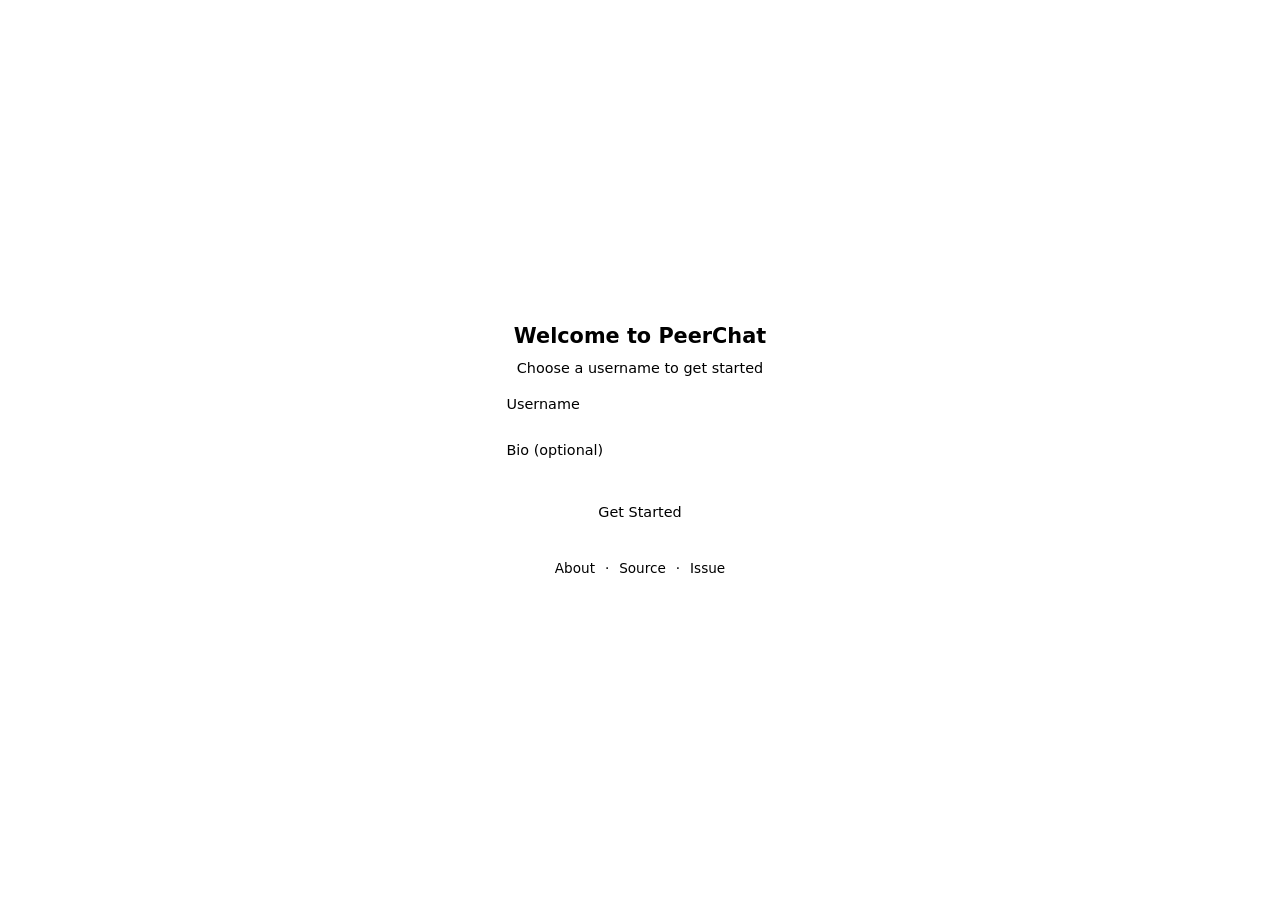
==== index.html @ d8ab6dcf "fix: list nobody in Find people until a name is typed" ====
<!DOCTYPE html>
<html lang="en">
  <head>
    <meta charset="UTF-8" />
    <meta name="viewport" content="width=device-width, initial-scale=1" />
    <link rel="icon" type="image/png" href="peersky://static/assets/peerchat.ico" />
    <link rel="stylesheet" href="./styles.css" />
    <title>PeerChat</title>
  </head>
  <body>
    <div id="boot-screen" class="boot-screen" aria-live="polite">
      <span class="boot-screen-text">Loading…</span>
    </div>

    <div id="onboarding" hidden>
      <div class="onboard-card">
        <h2>Welcome to PeerChat</h2>
        <p>Choose a username to get started</p>
        <input type="text" id="onboard-username" placeholder="Username" maxlength="50" required />
        <textarea id="onboard-bio" placeholder="Bio (optional)" maxlength="300" rows="2"></textarea>
        <button id="onboard-submit">Get Started</button>
        <div class="onboard-footer">
          <a href="./about.html">About</a>
          <span class="onboard-footer-sep" aria-hidden="true">·</span>
          <a href="https://github.com/p2plabsxyz/peerchat" target="_blank" rel="noopener noreferrer">Source</a>
          <span class="onboard-footer-sep" aria-hidden="true">·</span>
          <a href="https://github.com/p2plabsxyz/p2pmd/issues/new" target="_blank" rel="noopener noreferrer">Issue</a>
        </div>
      </div>
    </div>

    <div id="app" hidden>
      <!-- Sidebar -->
      <aside id="sidebar">
        <div id="sidebar-header">
          <div id="sidebar-profile">
            <img id="sidebar-avatar" class="avatar" />
            <span id="sidebar-username"></span>
          </div>
          <button id="discover-btn" title="Find people">Find</button>
          <button id="settings-btn" title="Settings"><img src="./assets/svg/settings.svg" alt="Settings" /></button>
        </div>
        <div id="sidebar-actions">
          <button id="create-room-btn">+ New Room</button>
          <button id="join-room-btn">Join Room</button>
        </div>
        <div id="sidebar-body">
          <button type="button" id="requests-btn" class="requests-btn" hidden></button>
          <input type="text" id="room-search" placeholder="Search rooms…" autocomplete="off" spellcheck="false" />
          <div id="room-list"></div>
          <footer class="chat-footer">
            <a href="./about.html">About</a>
            <span class="chat-footer-sep" aria-hidden="true">·</span>
            <a href="https://github.com/p2plabsxyz/peerchat" target="_blank" rel="noopener noreferrer">Source</a>
            <span class="chat-footer-sep" aria-hidden="true">·</span>
            <a href="https://github.com/p2plabsxyz/p2pmd/issues/new" target="_blank" rel="noopener noreferrer">Issue</a>
          </footer>
        </div>
      </aside>

      <!-- Chat Panel -->
      <section id="chat-panel">
        <div id="chat-empty">
          <p>Select or create a room to start chatting</p>
        </div>
        <div id="chat-active" style="display: none">
          <div id="chat-header">
            <div id="chat-header-main" class="chat-header-main">
              <img id="chat-room-avatar" class="avatar" />
              <div id="chat-header-info">
                <span id="chat-room-name"></span>
                <span id="chat-room-peers">0 peers</span>
              </div>
            </div>
            <button type="button" id="chat-search-btn" class="chat-search-btn" title="Search messages" aria-label="Search messages">
              <img src="./assets/svg/search.svg" alt="" width="18" height="18" />
            </button>
          </div>
          <div id="chat-message-search-panel" class="chat-message-search-panel" hidden>
            <input type="text" id="message-search" placeholder="Search messages…" autocomplete="off" spellcheck="false" />
          </div>
          <div id="dm-offline-note" class="dm-offline-note" style="display:none"></div>
          <div id="dm-blocked-banner" class="dm-blocked-banner" style="display:none">
            This person blocked your direct messages. You can still see each other in shared rooms.
          </div>
          <div id="messages">
            <div id="dropzone" class="dropzone" style="display:none">Drop file here</div>
          </div>
          <button type="button" id="scroll-to-bottom" class="scroll-to-bottom" style="display:none" title="Scroll to bottom">
            <img src="./assets/svg/arrow-down.svg" alt="Scroll down" width="20" height="20" />
          </button>
          <form id="message-form">
            <div id="mention-popup" class="mention-popup"></div>
            <div id="emoji-panel" class="emoji-panel" aria-hidden="true"></div>
            <div id="reply-bar" class="reply-bar" style="display:none">
              <div id="reply-preview"></div>
              <button type="button" id="reply-cancel" class="reply-cancel">&times;</button>
            </div>
            <button type="button" id="attach-btn" class="attach-btn" title="Attach file">+</button>
            <button type="button" id="emoji-btn" class="attach-btn emoji-btn" title="Emoji picker (emojilib keywords)" aria-label="Emoji picker">
              <img src="./assets/svg/smile.svg" alt="" width="20" height="20" />
            </button>
            <input id="file-input" type="file" multiple style="display:none" />
            <textarea id="message-input" rows="1" placeholder="Type a message…" maxlength="65536" required autocomplete="off"></textarea>
            <button type="submit" id="send-btn"><img src="./assets/svg/send.svg" alt="Send" /></button>
          </form>

          <!-- Message right-click menu -->
          <div id="msg-menu" class="ctx-menu">
            <button data-action="react">React</button>
            <button data-action="reply">Reply</button>
            <button data-action="copy-msg">Copy Text</button>
            <button data-action="info">Info</button>
          </div>
        </div>
      </section>
    </div>

    <!-- Create Room Modal -->
    <div id="create-room-modal" class="modal">
      <div class="modal-content">
        <h3>Create Room</h3>
        <form id="create-room-form">
          <div class="avatar-upload-row">
            <img id="new-room-avatar-preview" class="avatar-lg avatar-upload-preview" />
            <label class="btn-secondary btn-sm avatar-upload-label" for="new-room-avatar-input">Upload Picture</label>
            <input type="file" id="new-room-avatar-input" accept="image/*" style="display:none" />
          </div>
          <input type="text" id="new-room-name" placeholder="Room name" maxlength="80" required />
          <textarea id="new-room-bio" placeholder="Description (optional)" maxlength="300" rows="2"></textarea>
          <input type="url" id="new-room-link" placeholder="Link (optional)" maxlength="512" />
          <p class="modal-note">Room name, picture, description, and link cannot be edited after creation.</p>
          <hr />
          <h4>Moderation</h4>
          <p class="modal-note">Settings are fixed once the room is created.</p>
          <div class="field toggle-row">
            <label>Abuse filter</label>
            <label class="toggle"><input type="checkbox" id="mod-abuse-filter" checked /><span class="slider"></span></label>
          </div>
          <div class="field toggle-row">
            <label>Profanity &amp; slurs</label>
            <label class="toggle"><input type="checkbox" id="mod-nsfw-filter" checked /><span class="slider"></span></label>
          </div>
          <div class="field">
            <label>Spam rate limit (msgs per 10s)</label>
            <select id="mod-spam-limit" class="mod-select">
              <option value="5">5</option>
              <option value="10" selected>10 (default)</option>
              <option value="15">15</option>
            </select>
          </div>
          <div class="mod-info-row">
            <span class="mod-info-label">Adult domain blocklist</span>
            <span class="mod-info-badge">Always on</span>
          </div>
          <div class="modal-actions">
            <button type="button" class="btn-secondary" data-close>Cancel</button>
            <button type="submit" id="create-room-confirm">Create</button>
          </div>
        </form>
      </div>
    </div>

    <!-- Join Room Modal -->
    <div id="join-room-modal" class="modal">
      <div class="modal-content">
        <h3>Join Room</h3>
        <form id="join-room-form">
          <input type="text" id="join-room-key" placeholder="Paste room key (64 hex chars)" maxlength="64" required />
          <p class="muted small join-modal-hint">
            For room details or to find keys from your archive, see <strong>peerchat-rooms</strong> under Hyperdrives in
            <a href="peersky://settings/archive">Settings → Archive</a>.
          </p>
          <div class="modal-actions">
            <button type="button" class="btn-secondary" data-close>Cancel</button>
            <button type="submit" id="join-room-confirm">Join</button>
          </div>
        </form>
      </div>
    </div>

    <!-- Room Info Modal -->
    <div id="room-info-modal" class="modal">
      <div class="modal-content room-info">
        <img id="ri-avatar" class="avatar-lg" />
        <h3 id="ri-name"></h3>
        <p id="ri-bio" class="muted"></p>
        <div id="ri-link-row" class="info-row" style="display:none"><span class="label">Link</span><a id="ri-link" href="#" target="_blank" rel="noopener noreferrer"></a></div>
        <div class="info-row"><span class="label">Created by</span><span id="ri-creator"></span></div>
        <div class="info-row"><span class="label">Created</span><span id="ri-date"></span></div>
        <div class="info-row"><span class="label">Recovery Key</span><button id="ri-copy-key" class="btn-sm">Copy</button></div>
        <div class="info-row"><span class="label">Invite Link</span><button id="ri-copy-invite" class="btn-sm">Copy</button></div>
        <div id="ri-moderation" class="ri-moderation" style="display:none">
          <span class="label">Moderation</span>
          <div id="ri-mod-settings" class="ri-mod-settings"></div>
        </div>
        <div id="ri-members">
          <span class="label">Members <span id="ri-member-count" class="muted"></span></span>
          <input type="text" id="ri-member-search" placeholder="Search members..." />
          <div id="ri-member-list"></div>
        </div>
        <div class="modal-actions"><button type="button" class="btn-secondary" data-close>Close</button></div>
      </div>
    </div>

    <!-- User Info Popup -->
    <div id="user-info-modal" class="modal">
      <div class="modal-content user-info">
        <img id="ui-avatar" class="avatar-lg" />
        <h3 id="ui-name"></h3>
        <p id="ui-status" class="muted small"></p>
        <p id="ui-bio" class="muted"></p>
        <p id="ui-joined" class="muted small"></p>
        <div class="modal-actions">
          <button type="button" class="btn-secondary" data-close>Close</button>
          <button type="button" id="ui-message-btn">Message</button>
        </div>
        <div class="user-info-safety">
          <button type="button" id="ui-block-btn" class="link-btn danger"></button>
          <button type="button" id="ui-report-btn" class="link-btn muted">Report</button>
        </div>
      </div>
    </div>

    <!-- Find people -->
    <div id="discover-modal" class="modal">
      <div class="modal-content">
        <h3>Find people</h3>
        <div id="discover-qr" class="discover-qr"></div>
        <p class="muted small">
          Your code. Anyone who scans it sends you a message request, which you can
          accept, decline or block. It is not a way in: nothing happens until you say so.
        </p>
        <h4>Search people</h4>
        <p class="muted small">
          Type a name to find someone in Peer-to-Peer Republic, the room everyone joins.
          No directory is kept anywhere: this searches the room's own member list.
        </p>
        <input type="text" id="discover-search" placeholder="Search by name" autocomplete="off" spellcheck="false" />
        <div id="discover-list" class="discover-list"></div>
        <div class="modal-actions">
          <button type="button" id="discover-close" class="btn-secondary">Close</button>
        </div>
      </div>
    </div>

    <!-- Message requests -->
    <div id="requests-modal" class="modal">
      <div class="modal-content">
        <h3>Message requests</h3>
        <p class="muted small">Somebody has to ask before they can message you. Blocking one stops them asking again.</p>
        <div id="requests-list" class="requests-list"></div>
        <div class="modal-actions">
          <button type="button" id="requests-close" class="btn-secondary">Close</button>
        </div>
      </div>
    </div>

    <!-- Settings Modal -->
    <div id="settings-modal" class="modal">
      <div class="modal-content">
        <h3>Settings</h3>
        <form id="settings-form">
          <div class="avatar-upload-row">
            <img id="set-avatar-preview" class="avatar-lg avatar-upload-preview" />
            <label class="btn-secondary btn-sm avatar-upload-label" for="set-avatar-input">Change Picture</label>
            <input type="file" id="set-avatar-input" accept="image/*" style="display:none" />
          </div>
          <div class="field"><label>Username</label><div class="username-row"><input type="text" id="set-username" maxlength="50" /><span id="set-username-device" class="username-device" title="This device. It stays the same when the name changes." hidden></span></div></div>
          <div class="field"><label>Bio</label><textarea id="set-bio" maxlength="300" rows="2"></textarea></div>
          <div class="field toggle-row">
            <label>Sounds</label>
            <label class="toggle"><input type="checkbox" id="set-sounds" checked /><span class="slider"></span></label>
          </div>
          <div class="field toggle-row">
            <label>Notifications</label>
            <label class="toggle"><input type="checkbox" id="set-notifications" checked /><span class="slider"></span></label>
          </div>
          <div class="field toggle-row">
            <label>Link previews</label>
            <label class="toggle"><input type="checkbox" id="set-linkpreview" checked /><span class="slider"></span></label>
          </div>
          <div class="field" id="set-blocked-field" style="display:none">
            <label>Blocked people</label>
            <div id="set-blocked-list" class="blocked-list"></div>
          </div>
          <div class="modal-actions">
            <button type="submit" id="settings-save">Save</button>
            <button type="button" class="btn-secondary" data-close>Cancel</button>
          </div>
        </form>
      </div>
    </div>

    <!-- Room Context Menu -->
    <div id="room-menu" class="ctx-menu">
      <button data-action="pin">Pin</button>
      <button data-action="mute">Mute</button>
      <button data-action="copy">Copy Key</button>
      <button data-action="delete">Leave Room</button>
    </div>

    <!-- Media Viewer -->
    <div id="media-viewer" class="media-viewer">
      <button id="media-viewer-close" class="media-viewer-close" title="Close"><img src="./assets/svg/x.svg" alt="Close" width="24" height="24" /></button>
      <button id="media-viewer-dl" class="media-viewer-dl" title="Save image"><img src="./assets/svg/download.svg" alt="Save" width="24" height="24" /></button>
      <div id="media-viewer-body" class="media-viewer-body"></div>
    </div>

    <script src="./lib/avatar.min.js"></script>
    <script type="module" src="./app.js"></script>
  </body>
</html>
---- styles.css ----
/* Standardized theme vars: https://github.com/p2plabsxyz/peersky-browser/blob/main/docs/Theme.md */
@import url("browser://theme/vars.css");

:root {
  --sidebar-w: 360px;
  --sidebar-min-w: 200px;

  /* Solid base for color-mix() / shadows when browser background is none (transparent theme) */
  --surface-mix: var(--browser-theme-background);
  --btn-on-primary: var(--browser-theme-background);
  --badge-fg: var(--base07, var(--browser-theme-background));

  /* Surfaces: browser-theme first; Peersky vars from vars.css when present */
  --chat-bg: var(--browser-theme-background);
  --list-bg: var(--peersky-nav-background, var(--base02, var(--browser-theme-background)));
  --popup-bg: var(--list-bg);
  --header-bg: var(--peersky-background-url-input, var(--base01, var(--browser-theme-background)));
  --input-bg: var(--peersky-background-url-input, var(--base01, var(--browser-theme-background)));
  --chat-input-bg: var(--input-bg);
  --embed-surface: var(--input-bg);
  --border: var(--base04, color-mix(in srgb, var(--browser-theme-text-color) 22%, var(--surface-mix)));

  --text: var(--browser-theme-text-color);
  --muted: var(--base05, color-mix(in srgb, var(--browser-theme-text-color) 58%, var(--surface-mix)));
  --accent: var(--browser-theme-primary-highlight);

  --msg-other: var(--base02, color-mix(in srgb, var(--browser-theme-text-color) 10%, var(--surface-mix)));
  --msg-self: color-mix(in srgb, var(--browser-theme-primary-highlight) 30%, var(--surface-mix));
  --mention-bg: color-mix(in srgb, var(--browser-theme-primary-highlight) 22%, var(--surface-mix));
  --hover: var(--base03, color-mix(in srgb, var(--browser-theme-text-color) 9%, var(--surface-mix)));

  --badge-bg: var(--settings-danger-color, #e53935);
  --danger: var(--settings-danger-color-hover, #c62828);

  --font: var(--browser-theme-font-family, system-ui, -apple-system, sans-serif);
}

/* Transparent browser theme: list + chat chrome see-through; popups + bubbles stay dark. */
html[data-theme="transparent"] {
  --chat-bg: transparent;
  --list-bg: transparent;
  --header-bg: transparent;
  --chat-input-bg: transparent;
  --popup-bg: #27272a;
  --input-bg: #18181b;
  --embed-surface: #27272a;
  --border: #6b7280;
  --muted: #9ca3af;
  --hover: #27272a;
  --msg-other: #27272a;
  --msg-self: color-mix(in srgb, var(--browser-theme-primary-highlight) 30%, #18181b);
  --mention-bg: color-mix(in srgb, var(--browser-theme-primary-highlight) 22%, #18181b);
  --surface-mix: #18181b;
  --btn-on-primary: #18181b;
  --badge-fg: var(--base07, #ffffff);
}

* { box-sizing: border-box; margin: 0; padding: 0; }

button:focus-visible {
  outline: 1px solid var(--browser-theme-secondary-highlight);
  outline-offset: 1px;
}

html, body {
  width: 100%; height: 100%;
  background: var(--chat-bg);
  font-family: var(--font);
  color: var(--text);
  overflow: hidden;
}

/* ---- Boot (no flash of onboarding before profile loads) ---- */
.boot-screen {
  display: flex; align-items: center; justify-content: center;
  height: 100vh; width: 100%;
  background: var(--chat-bg);
}
.boot-screen[hidden] { display: none !important; }
.boot-screen-text { color: var(--muted); font-size: 0.9rem; }

/* ---- Onboarding ---- */
#onboarding {
  display: flex; align-items: center; justify-content: center;
  height: 100vh; padding: 1rem;
}
#onboarding[hidden] { display: none !important; }
.onboard-card {
  display: flex; flex-direction: column; gap: 0.75rem;
  background: var(--list-bg); border: 1px solid var(--border);
  border-radius: 12px; padding: 2rem; max-width: 360px; width: 100%;
  text-align: center;
}
.onboard-card h2 { font-size: 1.3rem; font-weight: 600; }
.onboard-card p  { color: var(--muted); font-size: 0.9rem; }
.onboard-footer {
  margin-top: 0.5rem; padding-top: 0.75rem;
  border-top: 1px solid var(--border);
  font-size: 0.85rem;
}
.onboard-footer a { color: var(--accent); text-decoration: none; }
.onboard-footer a:hover { text-decoration: underline; }
.onboard-footer-sep { color: var(--muted); margin: 0 0.35rem; }

/* ---- App Layout ---- */
#app {
  display: flex; height: 100vh; width: 100%;
}
#app[hidden] { display: none !important; }

/* ---- Sidebar ---- */
#sidebar {
  /* Shrinks before the chat panel does: a narrow window should cost room-list
     width, not the composer. */
  width: clamp(var(--sidebar-min-w), 34vw, var(--sidebar-w));
  flex: 0 0 auto;
  background: var(--list-bg);
  border-right: 1px solid var(--border);
  display: flex; flex-direction: column;
}

#sidebar-header {
  display: flex; align-items: center; gap: 0.5rem;
  padding: 0.75rem 1rem;
  border-bottom: 1px solid var(--border);
}
/* Takes the free space, so Find sits beside the settings button and a long
   name is cut short rather than pushing them apart. */
#sidebar-profile {
  display: flex; align-items: center; gap: 0.5rem;
  flex: 1; min-width: 0;
  cursor: pointer; overflow: hidden;
}
#sidebar-username {
  font-weight: 600; font-size: 0.9rem;
  white-space: nowrap; overflow: hidden; text-overflow: ellipsis;
}
#settings-btn {
  all: unset; cursor: pointer;
  display: flex; align-items: center; justify-content: center;
  padding: 4px; border-radius: 50%;
  flex-shrink: 0;
}
#settings-btn img {
  width: 18px; height: 18px; filter: invert(50%);
  transition: filter 0.15s, transform 0.15s;
}
#settings-btn:hover img { filter: invert(90%); transform: scale(1.1); }

#sidebar-actions {
  display: flex; gap: 0.5rem;
  padding: 0.6rem 0.75rem;
  border-bottom: 1px solid var(--border);
}
#sidebar-actions button { flex: 1; font-size: 0.8rem; padding: 0.45rem 0; }

#sidebar-body {
  flex: 1;
  display: flex;
  flex-direction: column;
  min-height: 0;
}

#sidebar-body #room-search {
  flex-shrink: 0;
  align-self: stretch;
  box-sizing: border-box;
  width: auto;
  min-width: 0;
  margin: 0.75rem 0.75rem 0.55rem;
  padding: 0.5rem 0.75rem;
  font-size: 0.82rem;
  color: var(--text);
  background: var(--input-bg);
  border: 1px solid var(--border);
  border-radius: 10px;
}
#sidebar-body #room-search::placeholder { color: var(--muted); }
#sidebar-body #room-search:focus-visible {
  outline: none;
  border-color: var(--browser-theme-primary-highlight, var(--accent));
}

#room-list {
  flex: 1; overflow-y: auto; min-height: 0;
}

.chat-footer {
  flex-shrink: 0;
  padding: 0.5rem 0.75rem 0.65rem;
  border-top: 1px solid var(--border);
  font-size: 0.75rem;
  text-align: left;
}
.chat-footer a { color: var(--muted); text-decoration: none; }
.chat-footer a:hover { color: var(--accent); }
.chat-footer-sep { color: var(--border); margin: 0 0.35rem; }
#room-list::-webkit-scrollbar { width: 4px; }
#room-list::-webkit-scrollbar-thumb { background: var(--border); border-radius: 2px; }

/* Room item */
.room-item {
  display: flex; align-items: center; gap: 0.6rem;
  padding: 0.65rem 0.75rem; padding-right: 2rem;
  cursor: pointer; position: relative;
  border-bottom: 1px solid var(--border);
  transition: background 0.15s;
}
.room-item:hover { background: var(--hover); }
.room-item.active { background: var(--hover); border-left: 3px solid var(--accent); }

.room-item .room-avatar {
  width: 36px; height: 36px; border-radius: 50%; flex-shrink: 0;
  object-fit: cover; object-position: center;
}
.room-item .room-info { flex: 1; min-width: 0; text-align: left; }
.room-item .room-name {
  font-size: 0.85rem; font-weight: 600;
  white-space: nowrap; overflow: hidden; text-overflow: ellipsis;
  display: block; text-align: left;
}
.room-item .room-preview {
  font-size: 0.75rem; color: var(--muted);
  white-space: nowrap; overflow: hidden; text-overflow: ellipsis;
  display: block; margin-top: 2px; text-align: left;
}
.room-item .room-meta {
  display: flex; flex-direction: row; align-items: center; gap: 6px;
  flex-shrink: 0; margin-right: 4px;
}
.room-item .room-time {
  font-size: 0.65rem; line-height: 13px; color: var(--muted);
}
.badge {
  display: inline-flex; align-items: center; justify-content: center;
  background: var(--badge-bg); color: var(--badge-fg);
  font-size: 0.65rem; font-weight: 700;
  min-width: 18px; height: 18px;
  border-radius: 9px; padding: 0 5px;
}
.room-item .room-dots {
  position: absolute; right: 4px; top: 50%; transform: translateY(-50%);
  background: none; border: none; color: var(--muted);
  font-size: 1.1rem; cursor: pointer; padding: 2px 4px;
  border-radius: 4px; display: none;
}
.room-item:hover .room-dots { display: block; }
.room-item .room-dots:hover { background: var(--border); color: var(--text); }

.room-item .room-icon {
  /* Same box height as the time beside it, so centring the row lines the two
     up exactly instead of centring a tall icon against a short line. */
  width: 13px; height: 13px;
  flex-shrink: 0;
  filter: invert(50%);
  pointer-events: none;
}

/* ---- Chat Panel ---- */
#chat-panel {
  flex: 1; display: flex; flex-direction: column;
  min-width: 0;
}

#chat-empty {
  flex: 1; display: flex; align-items: center; justify-content: center;
  background: var(--chat-bg);
  color: var(--muted); font-size: 0.95rem;
}

#chat-active {
  flex: 1; display: flex; flex-direction: column; min-height: 0;
  background: var(--chat-bg);
  position: relative;
}

#chat-header {
  display: flex; align-items: center; gap: 0.5rem;
  padding: 0.65rem 0.65rem 0.65rem 1rem;
  background: var(--header-bg);
  border-bottom: 1px solid var(--border);
  flex-shrink: 0;
}
.chat-header-main {
  flex: 1;
  min-width: 0;
  display: flex;
  align-items: center;
  gap: 0.6rem;
  cursor: pointer;
}
.chat-search-btn {
  all: unset;
  cursor: pointer;
  display: flex;
  align-items: center;
  justify-content: center;
  flex-shrink: 0;
  padding: 6px;
  border-radius: 50%;
}
.chat-search-btn img {
  width: 18px;
  height: 18px;
  filter: invert(50%);
  transition: filter 0.15s, transform 0.15s;
}
.chat-search-btn:hover img { filter: invert(69%); transform: scale(1.1); }
.chat-search-btn.active img { filter: invert(90%); }

.chat-message-search-panel {
  flex-shrink: 0;
  padding: 0.45rem 1rem 0.55rem;
  background: var(--header-bg);
  border-bottom: 1px solid var(--border);
}
.chat-message-search-panel[hidden] { display: none !important; }
#message-search {
  display: block;
  width: 100%;
  box-sizing: border-box;
  background: var(--input-bg);
  border: 1px solid var(--border);
  border-radius: 12px;
  padding: 0.5rem 0.75rem;
  font-size: 0.85rem;
  color: var(--text);
}
#message-search:focus-visible {
  outline: none;
  border-color: var(--browser-theme-primary-highlight, var(--accent));
}
#message-search::placeholder { color: var(--muted); }

#chat-header-info { min-width: 0; }
#chat-room-name {
  font-weight: 600; font-size: 0.95rem;
  display: block; white-space: nowrap; overflow: hidden; text-overflow: ellipsis;
}
#chat-room-peers { font-size: 0.75rem; color: var(--muted); }

#messages {
  flex: 1; overflow-y: auto; padding: 1rem; position: relative;
  background: var(--chat-bg);
}
#messages::-webkit-scrollbar { width: 5px; }
#messages::-webkit-scrollbar-thumb { background: var(--border); border-radius: 3px; }

.scroll-to-bottom {
  position: absolute;
  bottom: 5rem;
  right: 1.5rem;
  width: 36px;
  height: 36px;
  border-radius: 50%;
  border: none;
  background: var(--accent);
  color: var(--bg);
  cursor: pointer;
  display: flex;
  align-items: center;
  justify-content: center;
  box-shadow: 0 2px 8px rgba(0, 0, 0, 0.2);
  transition: all 0.2s ease;
  z-index: 10;
}
.scroll-to-bottom:hover {
  transform: scale(1.1);
  box-shadow: 0 4px 12px rgba(0, 0, 0, 0.3);
}
.scroll-to-bottom:active {
  transform: scale(0.95);
}
.scroll-to-bottom img {
  filter: brightness(0) invert(1);
}

/* Messages */
.message {
  display: flex; flex-direction: column;
  margin-bottom: 0.6rem; max-width: 72%;
  line-height: 1.35;
}
.message.msg-animate {
  animation: msgSlideIn 0.25s ease-out;
}
@keyframes msgSlideIn {
  from { opacity: 0; transform: translateY(10px); }
  to   { opacity: 1; transform: translateY(0); }
}
.msg-left  { align-items: flex-start; }
.msg-right { margin-left: auto; align-items: flex-end; }

.msg-header {
  display: flex; align-items: center; gap: 6px;
  margin-bottom: 2px; cursor: pointer;
}
.msg-header .msg-avatar {
  width: 20px; height: 20px; border-radius: 50%;
  object-fit: cover; object-position: center;
  vertical-align: middle;
}
.msg-sender {
  font-size: 0.75rem; font-weight: 600; color: var(--accent);
}

.msg-bubble {
  padding: 0.55rem 0.85rem; border-radius: 16px;
  word-wrap: break-word; word-break: break-word; overflow-wrap: break-word;
  font-size: 0.9rem; max-width: 100%;
}
.msg-left .msg-bubble  { background: var(--msg-other); border-top-left-radius: 4px; }
.msg-right .msg-bubble { background: var(--msg-self); border-top-right-radius: 4px; }

.msg-time {
  font-size: 0.65rem; color: var(--muted); margin-top: 3px;
}

/* Reaction trigger (smile icon on hover, just outside bubble) */
.msg-bubble { position: relative; overflow: visible; }
.msg-react-trigger {
  all: unset; position: absolute; top: 50%; transform: translateY(-50%);
  width: 24px; height: 24px; display: none; align-items: center; justify-content: center;
  cursor: pointer; border-radius: 50%; background: var(--popup-bg);
  border: 1px solid var(--border); box-shadow: 0 1px 4px rgba(0,0,0,0.12);
  z-index: 2; transition: background 0.15s;
}
.msg-react-trigger::before {
  content: ''; position: absolute; top: 0; bottom: 0; width: 8px;
}
.msg-right .msg-bubble .msg-react-trigger { left: -28px; right: auto; }
.msg-right .msg-bubble .msg-react-trigger::before { left: 100%; }
.msg-left .msg-bubble .msg-react-trigger  { right: -28px; left: auto; }
.msg-left .msg-bubble .msg-react-trigger::before { right: 100%; }
.msg-react-trigger img { display: block; width: 16px; height: 16px; filter: invert(50%); transition: filter 0.15s; }
.message:hover .msg-react-trigger { display: flex; }
.msg-react-trigger:hover { display: flex; background: var(--hover); }
.msg-react-trigger:hover img { filter: invert(70%); }

/* Reaction picker popup */
.react-picker {
  position: fixed; z-index: 600;
  display: flex; gap: 2px; padding: 4px 6px;
  background: var(--popup-bg); border: 1px solid var(--border);
  border-radius: 20px;
  box-shadow: 0 4px 16px rgba(0,0,0,0.18);
}
.react-picker-btn {
  all: unset; cursor: pointer; font-size: 1.2rem;
  width: 30px; height: 30px; display: flex; align-items: center; justify-content: center;
  border-radius: 50%; transition: background 0.12s, transform 0.12s;
}
.react-picker-btn:hover { background: var(--hover); transform: scale(1.25); }

/* Reaction bubbles row */
.msg-reactions {
  display: flex; flex-wrap: wrap; gap: 4px; margin-top: 2px;
  padding-left: 4px;
}
.reaction-bubble {
  all: unset; cursor: pointer;
  font-size: 0.75rem; padding: 1px 6px; border-radius: 10px;
  background: var(--embed-surface); border: 1px solid var(--border);
  display: inline-flex; align-items: center; gap: 3px;
  transition: background 0.12s;
}
.reaction-bubble:hover { background: var(--hover); }
.reaction-mine { border-color: var(--accent); background: color-mix(in srgb, var(--accent) 12%, var(--embed-surface)); }

/* Link preview card */
.link-preview {
  display: flex; flex-direction: column; gap: 2px;
  margin-top: 8px; padding: 8px 10px;
  max-width: 380px;
  background: color-mix(in srgb, var(--browser-theme-text-color) 5%, var(--surface-mix));
  border: 1px solid var(--border);
  border-radius: 8px;
  text-decoration: none; color: inherit;
  transition: background 0.15s, border-color 0.15s;
}
.link-preview:hover { background: var(--hover); }
.link-preview .lp-host {
  font-size: 0.68rem; color: var(--muted);
  white-space: nowrap; overflow: hidden; text-overflow: ellipsis;
}
.link-preview .lp-title {
  font-size: 0.82rem; font-weight: 600; color: var(--accent);
}
.link-preview .lp-desc {
  font-size: 0.75rem; color: var(--muted);
  display: -webkit-box; -webkit-line-clamp: 2; -webkit-box-orient: vertical;
  overflow: hidden;
}
.link-preview .lp-warn {
  font-size: 0.72rem; font-weight: 600;
}
.link-preview.lp-unsafe { border-color: var(--danger); }
.lp-unsafe .lp-warn, .link-warning.lp-unsafe { color: var(--danger); }
.lp-opaque .lp-warn, .link-warning.lp-opaque { color: var(--muted); }
.link-warning {
  margin-top: 6px;
  font-size: 0.72rem; font-weight: 600;
  max-width: 380px;
}

.mention { background: var(--mention-bg); border-radius: 3px; padding: 0 3px; color: var(--accent); font-weight: 500; cursor: pointer; }

/* Reply quote inside bubble */
.msg-reply-quote {
  background: var(--embed-surface);
  border-left: 3px solid var(--accent);
  padding: 4px 8px; margin-bottom: 6px;
  border-radius: 4px; cursor: pointer;
  font-size: 0.78rem; color: var(--muted);
  max-height: 48px; overflow: hidden;
}
.msg-reply-quote .reply-author { color: var(--accent); font-weight: 600; font-size: 0.72rem; }

/* Reply bar above input */
.reply-bar {
  display: flex; align-items: center; gap: 8px;
  background: var(--embed-surface); border: 1px solid var(--border);
  border-radius: 6px 6px 0 0; padding: 6px 10px;
  font-size: 0.8rem; color: var(--muted);
  position: absolute; bottom: 100%; left: 0; right: 0;
  border-bottom: none;
}
.reply-bar #reply-preview { flex: 1; overflow: hidden; white-space: nowrap; text-overflow: ellipsis; }
.reply-bar #reply-preview .reply-author { color: var(--accent); font-weight: 600; margin-right: 6px; }
.reply-cancel {
  all: unset; cursor: pointer; font-size: 1.1rem;
  color: var(--muted); padding: 0 4px;
}
.reply-cancel:hover { color: var(--text); }

/* Unread messages divider */
.unread-divider {
  display: flex; align-items: center; gap: 12px;
  margin: 16px 0; font-size: 0.72rem; color: var(--accent, #4a9eff);
  font-weight: 600; user-select: none;
}
.unread-divider::before, .unread-divider::after {
  content: ''; flex: 1; height: 1px; background: var(--accent, #4a9eff);
}

/* Date separator */
.date-separator {
  display: flex; align-items: center; gap: 12px;
  margin: 16px 0; font-size: 0.72rem; color: var(--muted);
  user-select: none;
}
.date-separator::before, .date-separator::after {
  content: ''; flex: 1; height: 1px; background: var(--border);
}

/* Message form */
#message-form {
  display: flex; flex-direction: row; align-items: flex-end;
  gap: 0.5rem;
  padding: 0.5rem 1rem;
  background: var(--header-bg);
  border-top: 1px solid var(--border);
  position: relative;
}

/* Mention autocomplete */
.mention-popup {
  display: none; position: absolute; bottom: 100%; left: 0.5rem; right: 0.5rem;
  background: var(--popup-bg); border: 1px solid var(--border);
  border-radius: 8px; max-height: 180px; overflow-y: auto;
  box-shadow: 0 -3px 12px color-mix(in srgb, var(--browser-theme-text-color) 20%, var(--surface-mix));
  margin-bottom: 4px;
  z-index: 10;
}
.mention-popup.open { display: block; }

.emoji-panel {
  display: none;
  position: absolute;
  bottom: 100%;
  left: 0.5rem;
  margin-bottom: 4px;
  z-index: 6;
  background: var(--popup-bg);
  border: 1px solid var(--border);
  border-radius: 8px;
  padding: 6px;
  max-width: min(320px, calc(100vw - 2rem));
  max-height: 240px;
  overflow-y: auto;
  overflow-x: hidden;
  scrollbar-width: none;
  -ms-overflow-style: none;
  box-shadow: 0 -3px 12px color-mix(in srgb, var(--browser-theme-text-color) 20%, var(--surface-mix));
}
.emoji-panel::-webkit-scrollbar {
  display: none;
  width: 0;
  height: 0;
}
.emoji-panel.open { display: block; }
.emoji-load-msg { padding: 8px 4px; margin: 0; text-align: center; }
.emoji-section-label {
  font-size: 0.7rem; font-weight: 600; text-transform: uppercase;
  letter-spacing: 0.04em; color: var(--text-muted);
  padding: 2px 2px 4px; margin-top: 4px;
}
.emoji-section-label:first-child { margin-top: 0; }
.emoji-search {
  width: 100%;
  margin-bottom: 6px;
  padding: 6px 8px;
  font-size: 0.85rem;
  background: var(--input-bg);
  border: 1px solid var(--border);
  border-radius: 6px;
  color: var(--text);
}
.emoji-grid {
  display: grid;
  grid-template-columns: repeat(8, minmax(0, 1fr));
  gap: 2px;
  width: 100%;
}
.emoji-cell {
  all: unset;
  box-sizing: border-box;
  cursor: pointer;
  font-size: 1.35rem;
  text-align: center;
  padding: 0;
  border-radius: 6px;
  line-height: 1;
  display: flex;
  align-items: center;
  justify-content: center;
  min-width: 0;
  width: 100%;
  aspect-ratio: 1;
  max-width: 100%;
}
.emoji-cell:hover { background: var(--hover); }

.mention-item {
  display: flex; align-items: center; gap: 8px;
  padding: 8px 12px; cursor: pointer; font-size: 0.85rem;
}
.mention-item:hover, .mention-item.active { background: var(--hover); }
.mention-item:first-child { border-radius: 8px 8px 0 0; }
.mention-item:last-child { border-radius: 0 0 8px 8px; }
.mention-item img { width: 22px; height: 22px; border-radius: 50%; flex-shrink: 0; object-fit: cover; }
#message-input {
  flex: 1; min-width: 0; min-height: 2.5rem; max-height: 8.75rem;
  line-height: 1.35;
  border-radius: 6px;
  padding: 0.5rem 0.75rem;
  resize: none;
  overflow-y: auto;
  border: 1px solid var(--border);
  width: 100%;
  background: var(--chat-input-bg);
}
#message-input:focus-visible {
  outline: none;
  border: 1px solid var(--browser-theme-primary-highlight);
}
#send-btn {
  all: unset; cursor: pointer;
  display: flex; align-items: center; justify-content: center;
  flex-shrink: 0;
  align-self: center;
  padding: 0.4rem; border-radius: 50%;
}
#send-btn img {
  width: 22px; height: 22px; filter: invert(50%);
  transition: filter 0.15s, transform 0.15s;
}
#send-btn:hover img { filter: invert(90%); transform: scale(1.1); }

/* ---- Shared form elements ---- */
button, input, textarea {
  border: none; outline: none; border-radius: 6px;
  font-family: var(--font); font-size: 0.9rem;
  color: var(--text); padding: 0.55rem 0.9rem;
  transition: background 0.15s;
}
button {
  background: var(--accent);
  color: var(--btn-on-primary);
  cursor: pointer; font-weight: 500;
}
button:hover { filter: brightness(1.12); }
.btn-secondary {
  background: var(--border);
  color: var(--text);
}
.btn-secondary:hover { background: var(--hover); }
.btn-sm { font-size: 0.75rem; padding: 0.3rem 0.65rem; }
input:not(#message-input), textarea:not(#message-input) {
  background: var(--input-bg); border: 1px solid var(--border);
  width: 100%;
}
textarea:not(#message-input) {
  resize: none;
}
input:focus-visible,
textarea:not(#message-input):focus-visible {
  outline: 1px solid var(--browser-theme-secondary-highlight);
  outline-offset: 1px;
}
input::placeholder, textarea::placeholder { color: var(--muted); }

/* ---- Modals ---- */
.modal {
  display: none; position: fixed; inset: 0;
  background: rgba(0, 0, 0, 0.58);
  z-index: 100;
  align-items: center; justify-content: center;
}
.modal.open { display: flex; }
.modal-content {
  background: var(--popup-bg); border: 1px solid var(--border);
  border-radius: 12px; padding: 1.5rem;
  max-width: 400px; width: 90%;
  display: flex; flex-direction: column; gap: 0.65rem;
  /* A modal is a card on the page, not the page. Without a ceiling the taller
     ones (find people, room info on a short window) grew past the viewport and
     lost their own edges along with the button at the bottom. The long list
     inside shrinks to fit rather than pushing past it, so one scrollbar is
     enough and this one only appears for a card that has no list to shrink. */
  max-height: 86vh; overflow-y: auto;
}

.modal-content::-webkit-scrollbar,
#ri-member-list::-webkit-scrollbar,
.discover-list::-webkit-scrollbar,
.requests-list::-webkit-scrollbar { width: 4px; }
.modal-content::-webkit-scrollbar-thumb,
#ri-member-list::-webkit-scrollbar-thumb,
.discover-list::-webkit-scrollbar-thumb,
.requests-list::-webkit-scrollbar-thumb { background: var(--border); border-radius: 2px; }
.modal-content > form {
  display: flex;
  flex-direction: column;
  gap: 0.65rem;
  width: 100%;
}
.modal-content h3 { font-size: 1.1rem; }
.modal-content h4 { font-size: 0.9rem; margin-top: 0.5rem; }
.modal-content hr { border: none; border-top: 1px solid var(--border); }
.modal-note {
  font-size: 0.75rem; color: var(--text-muted); margin: 0.25rem 0 0;
}
.join-modal-hint {
  line-height: 1.45;
  margin: 0;
}
.modal-actions {
  display: flex; justify-content: flex-end; gap: 0.5rem; margin-top: 0.5rem;
}

.msg-media-blocked {
  display: inline-flex; flex-direction: column; align-items: flex-start; gap: 0.5rem;
  padding: 14px 16px;
  border: 1px solid var(--border); border-radius: 10px;
  background: var(--base01); color: var(--danger);
  font-size: 0.85rem; font-weight: 600;
}

.msg-media-reveal {
  padding: 0; border: none; background: none;
  color: var(--accent); font: inherit; font-weight: 700; cursor: pointer;
}

.msg-media-reveal:hover { text-decoration: underline; }

/* Blocking and reporting */
.user-info-safety {
  display: flex; justify-content: center; gap: 1rem;
  width: 100%; margin-top: 0.35rem;
}
.link-btn {
  background: none; border: 0; padding: 0;
  font-size: 0.8rem; cursor: pointer; text-decoration: underline;
}
.link-btn.danger { color: var(--danger); }
.link-btn.muted { color: var(--muted); }
.link-btn:hover { opacity: 0.8; }
.blocked-list { display: flex; flex-direction: column; gap: 0.35rem; }
.blocked-row {
  display: flex; align-items: center; justify-content: space-between; gap: 0.5rem;
  padding: 6px 10px; border-radius: 6px; background: var(--base01);
}
.blocked-row span { font-size: 0.85rem; overflow: hidden; text-overflow: ellipsis; white-space: nowrap; }
.dm-offline-note {
  padding: 8px 14px; font-size: 0.8rem; text-align: center;
  color: var(--muted); background: var(--base01);
  border-bottom: 1px solid var(--border);
}
.dm-blocked-banner {
  padding: 8px 14px; font-size: 0.8rem; text-align: center;
  color: var(--danger); background: var(--base01);
  border-bottom: 1px solid var(--border);
}

/* Room / User info modals */
.room-info, .user-info { align-items: center; text-align: center; }
.avatar-lg { width: 64px; height: 64px; border-radius: 50%; object-fit: cover; object-position: center; }
.info-row { display: flex; justify-content: space-between; width: 100%; font-size: 0.85rem; }
.label { color: var(--muted); }
.muted { color: var(--muted); font-size: 0.85rem; }
.small { font-size: 0.75rem; }
#ri-members { width: 100%; text-align: left; }
#ri-member-search {
  width: 100%;
  padding: 6px 10px;
  margin-top: 8px;
  border: 1px solid var(--base02);
  border-radius: 6px;
  background: var(--base01);
  color: var(--text);
  font-size: 0.85rem;
}
#ri-member-search:focus {
  outline: none;
  border-color: var(--accent);
}
#ri-member-list { display: flex; flex-direction: column; gap: 4px; margin-top: 6px; flex: 1 1 auto; min-height: 0; overflow-y: auto; }
.member-row {
  display: flex; align-items: center; gap: 8px;
  font-size: 0.8rem; padding: 4px 0;
}
.member-row img { width: 22px; height: 22px; border-radius: 50%; object-fit: cover; object-position: center; }

/* Settings */
.field { display: flex; flex-direction: column; gap: 4px; margin-top: 6px; margin-bottom: 6px; }
.field label { font-size: 0.8rem; color: var(--muted); }
.username-row { display: flex; align-items: center; gap: 6px; }
.username-row input { flex: 1; min-width: 0; }
.username-device { color: var(--muted); font-size: 0.9rem; white-space: nowrap; }
.username-device[hidden] { display: none; }
.toggle-row { flex-direction: row; align-items: center; justify-content: space-between; }
.toggle { position: relative; width: 42px; height: 22px; }
.toggle input { opacity: 0; width: 0; height: 0; }
.slider {
  position: absolute; inset: 0; cursor: pointer;
  background: var(--border); border-radius: 22px;
  transition: background 0.2s;
}
.slider::before {
  content: ''; position: absolute;
  left: 3px; top: 3px;
  width: 16px; height: 16px;
  background: var(--base07, var(--browser-theme-text-color)); border-radius: 50%;
  transition: transform 0.2s;
}
.toggle input:checked + .slider { background: var(--accent); }
.toggle input:checked + .slider::before { transform: translateX(20px); }

/* Context menu */
.ctx-menu {
  display: none; position: fixed;
  background: var(--popup-bg); border: 1px solid var(--border);
  border-radius: 8px; padding: 4px;
  z-index: 200; min-width: 130px;
  box-shadow: 0 3px 12px color-mix(in srgb, var(--browser-theme-text-color) 22%, var(--surface-mix));
}
.ctx-menu.open { display: flex; flex-direction: column; }
.ctx-menu button {
  background: none; color: var(--text); text-align: left;
  padding: 0.4rem 0.75rem; border-radius: 4px;
  font-size: 0.82rem; font-weight: 400;
}
.ctx-menu button:hover { background: var(--hover); }
.ctx-menu button[data-action="delete"] { color: var(--danger); }

/* Links */
a { color: var(--accent); text-decoration: underline; }
a:hover { text-decoration: none; }

/* Online indicator */
.online-dot {
  width: 8px; height: 8px; border-radius: 50%;
  display: inline-block; flex-shrink: 0;
}
.online-dot.online  { background: var(--base0A, var(--browser-theme-secondary-highlight)); }
.online-dot.offline { background: var(--border); }

/* Avatar */
.avatar {
  width: 32px; height: 32px; border-radius: 50%; flex-shrink: 0;
  object-fit: cover; object-position: center; vertical-align: middle;
}

/* Attach button */
.attach-btn {
  all: unset; cursor: pointer;
  box-sizing: border-box;
  display: inline-flex; align-items: center; justify-content: center;
  width: 34px; height: 34px; flex-shrink: 0;
  align-self: center;
  border-radius: 50%; font-size: 1.35rem; font-weight: 300; line-height: 1;
  color: var(--muted); background: var(--chat-input-bg);
  border: 1px solid var(--border); transition: color 0.15s, background 0.15s;
}
.attach-btn:hover { color: var(--text); background: var(--hover); }
.attach-btn.emoji-btn { font-size: 1rem; }
.attach-btn.emoji-btn img {
  display: block;
  filter: invert(50%);
  transition: filter 0.15s, transform 0.15s;
}

/* Dropzone */
.dropzone {
  position: absolute; inset: 0; z-index: 10;
  display: flex; align-items: center; justify-content: center;
  background: color-mix(in srgb, var(--browser-theme-primary-highlight) 14%, var(--surface-mix));
  border: 2px dashed var(--accent);
  border-radius: 8px; color: var(--accent);
  font-size: 1.1rem; font-weight: 500;
  pointer-events: none;
}

.dm-loading-state {
  display: flex; align-items: center; justify-content: center;
  height: 100%; padding: 2rem;
}

/* System message (joined / left) */
.system-msg {
  text-align: center; color: var(--muted);
  font-size: 0.75rem; margin: 8px 0;
  font-style: italic;
}

/* Avatar upload row */
.avatar-upload-row {
  display: flex; align-items: center; gap: 12px;
  justify-content: center;
}
.avatar-upload-preview {
  cursor: pointer; border: 2px solid var(--border);
}
.avatar-upload-label { cursor: pointer; }

/* Inline file in chat */
.msg-file-img {
  max-width: 280px; max-height: 240px;
  border-radius: 8px; margin-top: 6px;
  cursor: pointer; display: block;
}
.msg-file-img[src$=".mp4"],
.msg-file-img[src$=".webm"],
.msg-file-img[src$=".mov"],
.msg-file-img[src$=".ogg"] {
  min-height: 180px;
  background: var(--base01);
}
.msg-bubble-body { display: block; min-width: 0; }
.msg-bubble-body strong { font-weight: 700; }
.msg-bubble-body em { font-style: italic; }
.msg-bubble-body del { text-decoration: line-through; opacity: 0.8; }
.msg-bubble-body code {
  background: rgba(0, 0, 0, 0.15);
  padding: 2px 4px;
  border-radius: 3px;
  font-family: 'SF Mono', 'Monaco', 'Inconsolata', 'Fira Code', 'Consolas', monospace;
  font-size: 0.85em;
}

/* Hyper file attachment (Discord-style) */
.msg-file-attach {
  display: flex;
  flex-direction: row;
  align-items: center;
  gap: 6px;
  max-width: 420px;
  margin-top: 8px;
  padding: 10px 12px;
  background: color-mix(in srgb, var(--browser-theme-text-color) 7%, var(--surface-mix));
  border: 1px solid var(--border);
  border-radius: 8px;
  transition: background 0.15s;
}
.msg-file-attach:hover { background: var(--hover); }
.msg-file-attach-open {
  flex: 1;
  min-width: 0;
  display: flex;
  flex-direction: row;
  align-items: center;
  gap: 12px;
  cursor: pointer;
  border-radius: 6px;
}
.msg-file-attach-open:focus-visible {
  outline: 1px solid var(--browser-theme-secondary-highlight);
  outline-offset: 2px;
}
.msg-file-attach-icon {
  flex-shrink: 0;
  display: flex;
  align-items: center;
  justify-content: center;
}
.msg-file-attach-icon-img,
.msg-file-attach-dl-icon {
  display: block;
  filter: invert(50%);
  transition: filter 0.15s;
}
.msg-file-attach-info {
  flex: 1;
  min-width: 0;
  display: flex;
  flex-direction: column;
  align-items: flex-end;
  text-align: right;
  gap: 2px;
}
.msg-file-attach-name {
  font-size: 0.88rem;
  font-weight: 600;
  color: var(--accent);
  max-width: 100%;
  white-space: nowrap;
  overflow: hidden;
  text-overflow: ellipsis;
}
.msg-file-attach-size {
  font-size: 0.72rem;
  color: var(--muted);
}
.msg-file-attach-dl-btn {
  all: unset;
  box-sizing: border-box;
  flex-shrink: 0;
  display: flex;
  align-items: center;
  justify-content: center;
  padding: 6px;
  cursor: pointer;
  border-radius: 6px;
  opacity: 0;
  transition: opacity 0.15s ease;
}
.msg-file-attach:hover .msg-file-attach-dl-btn { opacity: 1; }
.msg-file-attach-dl-btn:hover .msg-file-attach-dl-icon,
.msg-file-attach-dl-btn:focus-visible .msg-file-attach-dl-icon {
  filter: invert(90%);
}
.msg-file-attach-dl-btn:focus-visible {
  outline: 1px solid var(--browser-theme-secondary-highlight);
  outline-offset: 1px;
}

/* Info popup */
.msg-info-popup {
  position: fixed; z-index: 300;
  background: var(--popup-bg); border: 1px solid var(--border);
  border-radius: 8px; padding: 10px 14px;
  font-size: 0.8rem; color: var(--text);
  box-shadow: 0 3px 12px color-mix(in srgb, var(--browser-theme-text-color) 22%, var(--surface-mix));
}

/* Media Viewer Lightbox */
.media-viewer {
  display: none; position: fixed; inset: 0;
  background: rgba(0, 0, 0, 0.88);
  z-index: 500;
  align-items: center; justify-content: center;
}
.media-viewer.open { display: flex; }
.media-viewer-dl,
.media-viewer-close {
  background: none; border: none; cursor: pointer; z-index: 501;
  display: flex; align-items: center; justify-content: center;
  padding: 8px; border-radius: 6px;
  transition: background 0.15s;
}
.media-viewer-dl { position: absolute; top: 14px; left: 16px; }
.media-viewer-close { position: absolute; top: 14px; right: 16px; }
.media-viewer-dl:hover,
.media-viewer-close:hover { background: rgba(255,255,255,0.15); }
.media-viewer-dl img,
.media-viewer-close img { filter: brightness(0) invert(1); display: block; }
.media-viewer-body {
  display: flex; align-items: center; justify-content: center;
  max-width: 92vw; max-height: 90vh;
}
.media-viewer-content {
  max-width: 90vw; max-height: 85vh;
  border-radius: 8px; object-fit: contain;
  box-shadow: 0 8px 40px color-mix(in srgb, var(--browser-theme-text-color) 45%, var(--surface-mix));
}

.moderation-toast {
  position: absolute;
  top: 4.25rem;
  right: 1rem;
  z-index: 50;
  display: flex;
  align-items: center;
  gap: 8px;
  max-width: min(520px, calc(100% - 2rem));
  padding: 10px 14px;
  background: color-mix(in srgb, var(--badge-bg) 18%, var(--popup-bg));
  border: 1px solid var(--badge-bg);
  border-radius: 10px;
  box-shadow: 0 4px 16px rgba(0, 0, 0, 0.22);
  font-size: 0.82rem;
  color: var(--text);
  animation: modToastSlideIn 0.3s ease-out;
}
.moderation-toast-icon {
  font-size: 1.1rem;
  flex-shrink: 0;
}
.moderation-toast-text {
  flex: 1;
  min-width: 0;
  word-break: break-word;
}
.moderation-toast-close {
  all: unset;
  cursor: pointer;
  font-size: 1.2rem;
  line-height: 1;
  color: var(--muted);
  padding: 0 2px;
  flex-shrink: 0;
  transition: color 0.15s;
}
.moderation-toast-close:hover {
  color: var(--text);
}
@keyframes modToastSlideIn {
  from { opacity: 0; transform: translateY(-8px); }
  to   { opacity: 1; transform: translateY(0); }
}

/* Moderation section in create-room modal */
.mod-select {
  width: 100%;
  padding: 0.55rem 0.9rem;
  background: var(--input-bg);
  border: 1px solid var(--border);
  border-radius: 6px;
  color: var(--text);
  font-family: var(--font);
  font-size: 0.9rem;
}
.mod-select:focus-visible {
  outline: 1px solid var(--browser-theme-secondary-highlight);
  outline-offset: 1px;
}
.mod-info-row {
  display: flex;
  align-items: center;
  justify-content: space-between;
  padding: 0.3rem 0;
}
.mod-info-label {
  font-size: 0.85rem;
  color: var(--muted);
}
.mod-info-badge {
  font-size: 0.72rem;
  font-weight: 600;
  color: var(--accent);
  background: color-mix(in srgb, var(--accent) 12%, var(--surface-mix));
  padding: 2px 8px;
  border-radius: 10px;
}

/* Room info modal: moderation readout */
.ri-moderation {
  width: 100%;
  text-align: left;
  margin-top: 4px;
}
.ri-moderation .label {
  display: block;
  margin-bottom: 6px;
}
.ri-mod-settings {
  display: flex;
  flex-direction: column;
  gap: 3px;
}
.mod-setting-item {
  font-size: 0.82rem;
  color: var(--text);
  padding: 2px 0;
}
.mod-setting-item strong {
  color: var(--accent);
  font-weight: 600;
}

.member-remove {
  margin-left: auto; padding: 2px 8px;
  border: 1px solid var(--border); border-radius: 6px;
  background: none; color: var(--danger);
  font-size: 0.75rem; font-weight: 600; cursor: pointer;
}

.member-remove:hover { background: var(--base01); }

.requests-btn {
  width: 100%; margin: 0.85rem 0 0.5rem; padding: 8px 10px;
  border: 1px solid var(--border); border-radius: 8px;
  background: none; color: var(--accent);
  font-size: 0.8rem; font-weight: 700; cursor: pointer; text-align: left;
}

.requests-btn:hover { background: var(--base01); }

.requests-list { display: flex; flex-direction: column; gap: 0.5rem; flex: 1 1 auto; min-height: 0; overflow-y: auto; }

.request-row {
  display: flex; flex-direction: column; gap: 0.5rem;
  padding: 10px; border-radius: 10px; background: var(--base01);
}

.request-who { display: flex; align-items: center; gap: 0.5rem; }
.request-who span { white-space: nowrap; overflow: hidden; text-overflow: ellipsis; }

.request-actions { display: flex; gap: 0.5rem; }
.request-actions > button { flex: 1; white-space: nowrap; }

.request-row img { width: 32px; height: 32px; border-radius: 50%; }

.request-copy { display: flex; flex-direction: column; flex: 1; min-width: 0; }

.request-block {
  padding: 4px 10px; border: 1px solid var(--border); border-radius: 6px;
  background: none; color: var(--danger); font-size: 0.75rem; font-weight: 600; cursor: pointer;
}

#discover-btn {
  padding: 4px 10px; border: 1px solid var(--border); border-radius: 8px;
  background: none; color: var(--accent);
  font-size: 0.75rem; font-weight: 700; cursor: pointer;
  flex-shrink: 0;
}

#discover-btn:hover { background: var(--base01); }

.discover-qr { display: flex; justify-content: center; padding: 0.5rem 0; }

.qr-grid {
  display: grid; width: 190px; aspect-ratio: 1;
  padding: 8px; background: #ffffff; border-radius: 8px;
}

.qr-grid span { background: #ffffff; }
.qr-grid .qr-on { background: #000000; }

.discover-list {
  display: flex; flex-direction: column; gap: 0.25rem;
  /* Shrinks to whatever the card has left rather than pushing it past the
     window, which is what put a scrollbar inside a scrollbar. */
  flex: 1 1 auto; min-height: 0; overflow-y: auto; margin-top: 0.5rem;
}
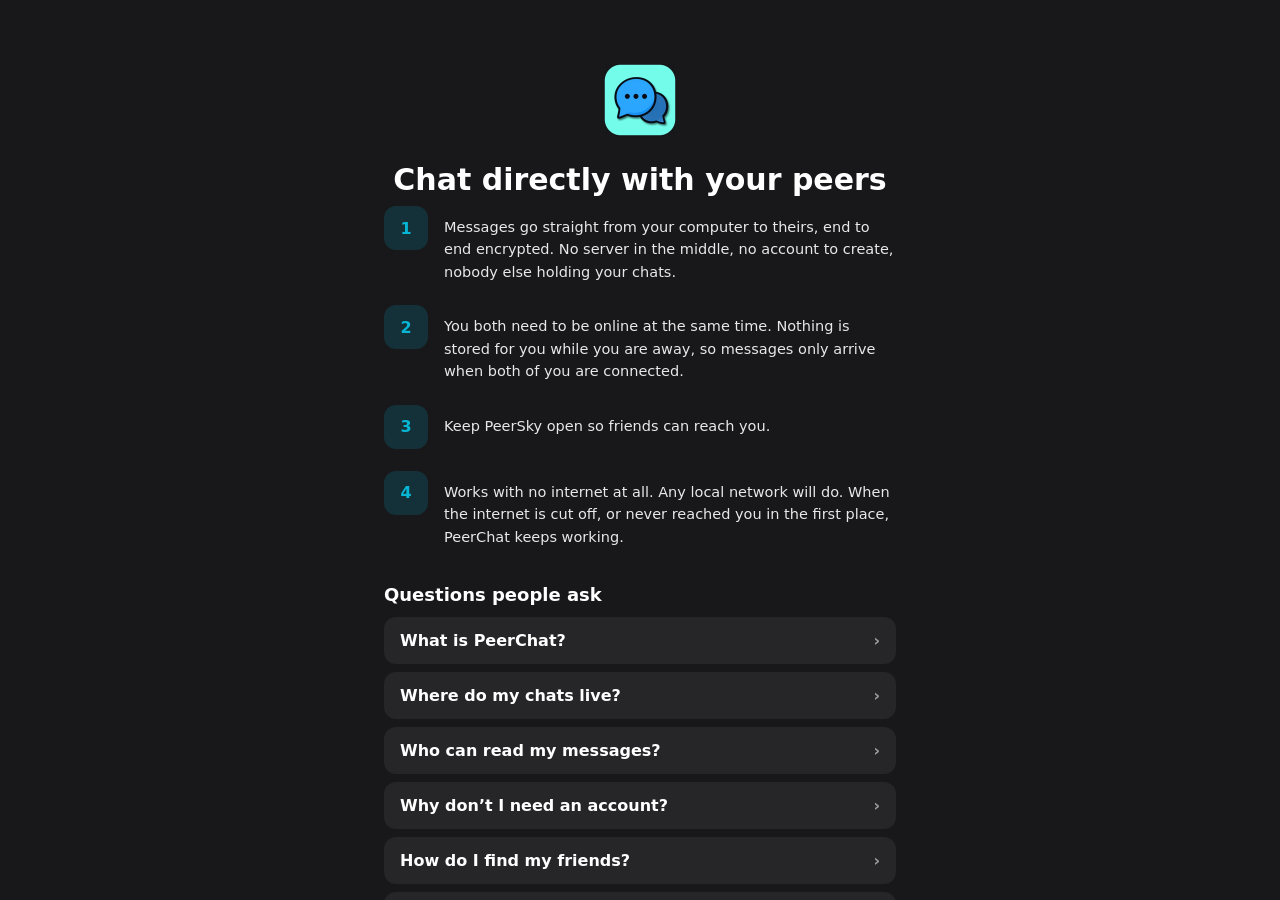
==== commit ba4175bd: "feat: welcome people the first time PeerChat opens with the phone's points, questions and rules" ====
--- a/index.html
+++ b/index.html
@@ -308,6 +308,7 @@
     </div>
 
     <script src="./lib/avatar.min.js"></script>
+    <script type="module" src="./app-welcome.js"></script>
     <script type="module" src="./app.js"></script>
   </body>
 </html>
--- a/styles.css
+++ b/styles.css
@@ -968,6 +968,40 @@
   font-family: 'SF Mono', 'Monaco', 'Inconsolata', 'Fira Code', 'Consolas', monospace;
   font-size: 0.85em;
 }
+.msg-bubble-body code.msg-inline-code { cursor: copy; }
+.msg-bubble-body code.msg-inline-code.copied { outline: 1px solid var(--accent); }
+.msg-bubble-body .msg-h { display: block; font-weight: 700; margin: 2px 0; }
+.msg-bubble-body .msg-h1 { font-size: 1.3em; }
+.msg-bubble-body .msg-h2 { font-size: 1.15em; }
+.msg-bubble-body .msg-h3 { font-size: 1.02em; }
+.msg-code-block {
+  margin: 6px 0;
+  border: 1px solid rgba(127, 127, 127, 0.25);
+  border-radius: 8px;
+  background: rgba(0, 0, 0, 0.15);
+  overflow: hidden;
+}
+.msg-code-head {
+  display: flex;
+  align-items: center;
+  justify-content: space-between;
+  padding: 4px 10px;
+  font-size: 0.72em;
+  font-weight: 700;
+  letter-spacing: 0.04em;
+  text-transform: uppercase;
+  opacity: 0.85;
+}
+.msg-code-copy {
+  border: 0;
+  background: none;
+  color: var(--accent);
+  font: inherit;
+  cursor: pointer;
+  padding: 0;
+}
+.msg-code-block pre { margin: 0; padding: 4px 10px 8px; overflow-x: auto; }
+.msg-code-block pre code { background: none; padding: 0; font-size: 0.85em; white-space: pre; }
 
 /* Hyper file attachment (Discord-style) */
 .msg-file-attach {
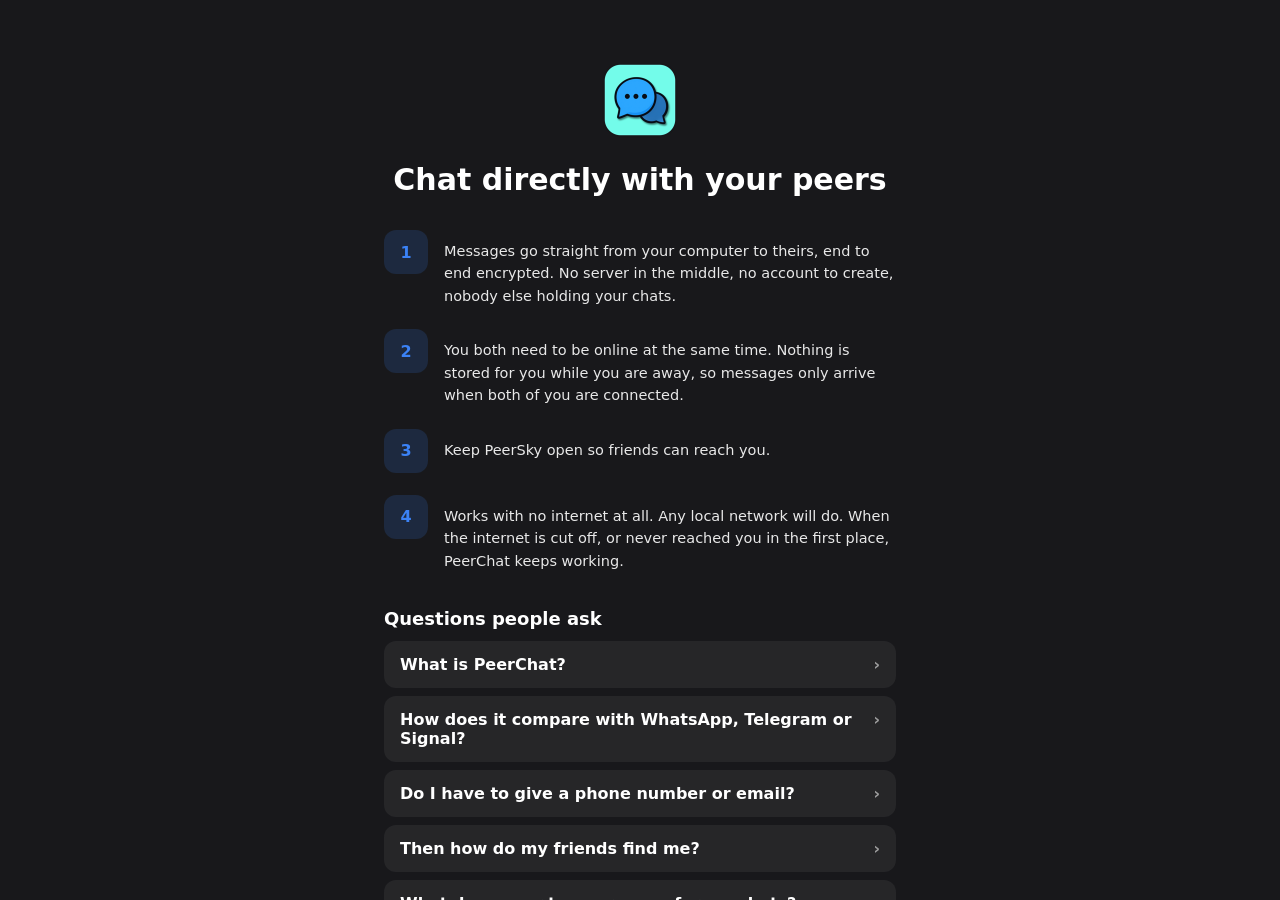
==== commit 552ccc44: "feat: forward messages: pick them with Select in a message's menu, choose a chat, and they arrive th" ====
--- a/index.html
+++ b/index.html
@@ -89,6 +89,12 @@
           <button type="button" id="scroll-to-bottom" class="scroll-to-bottom" style="display:none" title="Scroll to bottom">
             <img src="./assets/svg/arrow-down.svg" alt="Scroll down" width="20" height="20" />
           </button>
+          <!-- Shown in place of the message box while picking messages to forward -->
+          <div id="select-bar" class="select-bar">
+            <button type="button" id="select-cancel" class="btn-secondary btn-sm">Cancel</button>
+            <span id="select-count" class="select-count" aria-live="polite">0 selected</span>
+            <button type="button" id="select-forward" class="btn-sm" disabled>Forward</button>
+          </div>
           <form id="message-form">
             <div id="mention-popup" class="mention-popup"></div>
             <div id="emoji-panel" class="emoji-panel" aria-hidden="true"></div>
@@ -110,6 +116,7 @@
             <button data-action="react">React</button>
             <button data-action="reply">Reply</button>
             <button data-action="copy-msg">Copy Text</button>
+            <button data-action="select">Select</button>
             <button data-action="info">Info</button>
           </div>
         </div>
@@ -158,6 +165,18 @@
             <button type="submit" id="create-room-confirm">Create</button>
           </div>
         </form>
+      </div>
+    </div>
+
+    <!-- Forward Modal -->
+    <div id="forward-modal" class="modal">
+      <div class="modal-content">
+        <h3>Forward to</h3>
+        <input type="search" id="forward-search" placeholder="Search chats" autocomplete="off" />
+        <div id="forward-list" class="forward-list" role="list"></div>
+        <div class="modal-actions">
+          <button type="button" class="btn-secondary" data-close>Cancel</button>
+        </div>
       </div>
     </div>
 
--- a/styles.css
+++ b/styles.css
@@ -224,12 +224,18 @@
   white-space: nowrap; overflow: hidden; text-overflow: ellipsis;
   display: block; margin-top: 2px; text-align: left;
 }
+/* The time on top, and under it the unread count, then the mute and pin icons.
+   Both lines keep their height when empty and end at the same right edge, pin
+   last, so pins line up down the list whatever the time or count beside them. */
 .room-item .room-meta {
-  display: flex; flex-direction: row; align-items: center; gap: 6px;
+  display: flex; flex-direction: column; align-items: flex-end; gap: 4px;
   flex-shrink: 0; margin-right: 4px;
 }
 .room-item .room-time {
-  font-size: 0.65rem; line-height: 13px; color: var(--muted);
+  font-size: 0.65rem; line-height: 13px; min-height: 13px; color: var(--muted);
+}
+.room-item .room-state {
+  display: flex; align-items: center; gap: 6px; min-height: 18px;
 }
 .badge {
   display: inline-flex; align-items: center; justify-content: center;
@@ -248,8 +254,7 @@
 .room-item .room-dots:hover { background: var(--border); color: var(--text); }
 
 .room-item .room-icon {
-  /* Same box height as the time beside it, so centring the row lines the two
-     up exactly instead of centring a tall icon against a short line. */
+  /* Centred on the line under the time, beside the unread count. */
   width: 13px; height: 13px;
   flex-shrink: 0;
   filter: invert(50%);
@@ -1298,3 +1303,38 @@
      window, which is what put a scrollbar inside a scrollbar. */
   flex: 1 1 auto; min-height: 0; overflow-y: auto; margin-top: 0.5rem;
 }
+
+/* Forwarding: picking messages, the chats to send them to, and the label
+   a forwarded message carries. */
+.msg-forwarded {
+  font-style: italic; font-size: 0.72rem; color: var(--muted);
+  margin-bottom: 2px;
+}
+.select-bar {
+  display: none; align-items: center; gap: 0.75rem;
+  padding: 0.5rem 1rem;
+  background: var(--header-bg);
+  border-top: 1px solid var(--border);
+}
+.select-count { flex: 1; text-align: center; font-size: 0.85rem; color: var(--muted); }
+#chat-active.selecting .select-bar { display: flex; }
+#chat-active.selecting #message-form { display: none; }
+#chat-active.selecting .message { cursor: pointer; }
+#chat-active.selecting .msg-react-trigger { display: none; }
+.message.selected .msg-bubble {
+  outline: 2px solid var(--accent); outline-offset: 2px;
+}
+.forward-list {
+  display: flex; flex-direction: column; gap: 2px;
+  max-height: 50vh; overflow-y: auto;
+}
+.forward-row {
+  display: flex; align-items: center; gap: 0.6rem;
+  width: 100%; padding: 0.45rem 0.5rem;
+  background: none; color: var(--text); text-align: left;
+  border-radius: 8px; font-weight: 400; cursor: pointer;
+}
+.forward-row:hover, .forward-row:focus-visible { background: var(--hover); }
+.forward-row img { width: 28px; height: 28px; border-radius: 50%; object-fit: cover; flex: none; }
+.forward-row span { overflow: hidden; white-space: nowrap; text-overflow: ellipsis; }
+.forward-empty { font-size: 0.8rem; color: var(--muted); padding: 0.5rem; }
